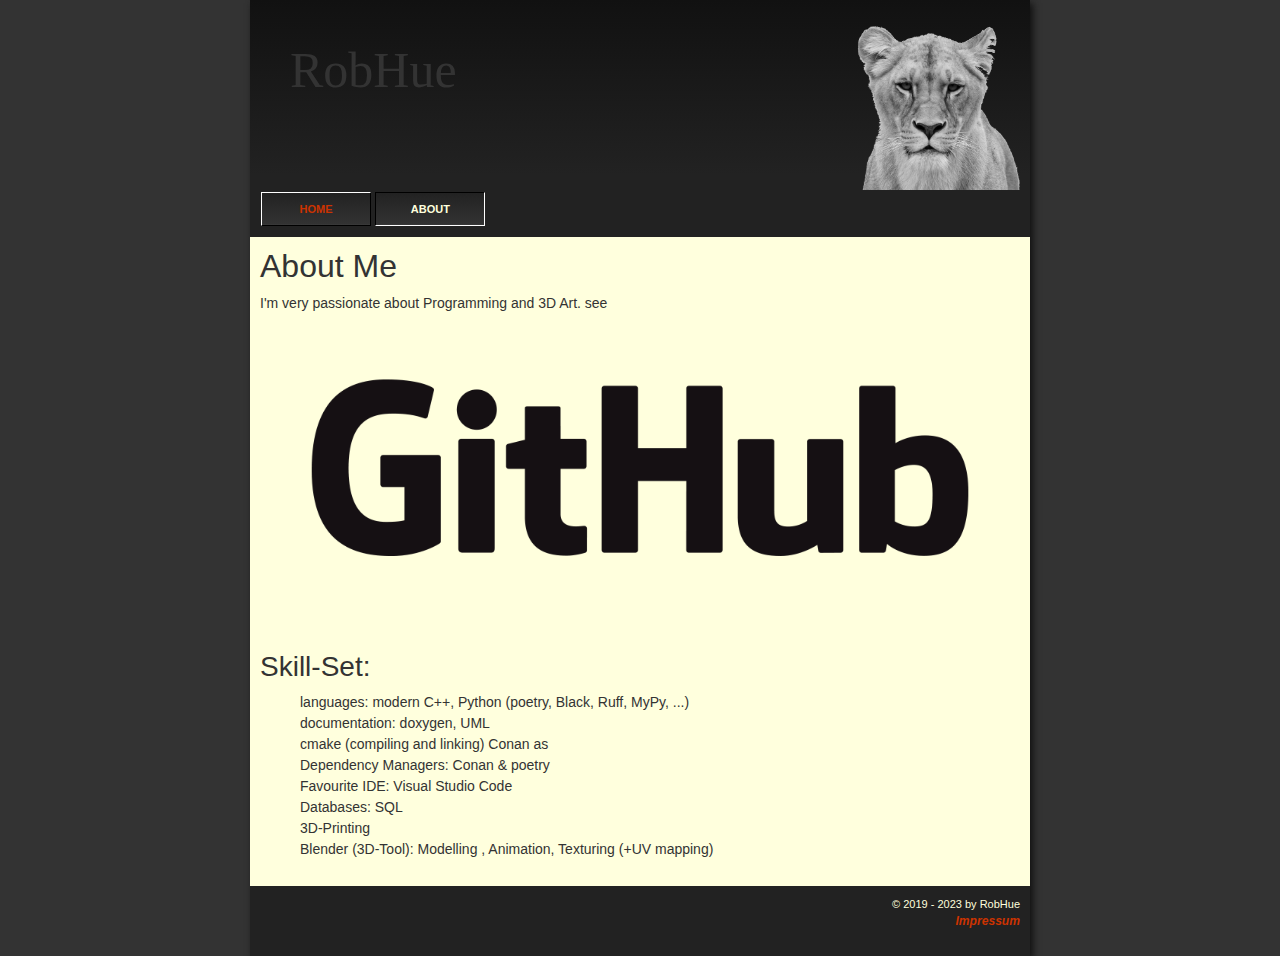
==== about.html @ 13b0eac0 "others" ====
<!DOCTYPE html>
<html lang="en">
  <head>
    <!-- Required meta tags -->
    <meta charset="utf-8" />
    <meta
      name="viewport"
      content="width=device-width, initial-scale=1, shrink-to-fit=no"
    />

    <!-- Bootstrap CSS -->
    <link
      rel="stylesheet"
      href="https://stackpath.bootstrapcdn.com/bootstrap/4.3.1/css/bootstrap.min.css"
      integrity="sha384-ggOyR0iXCbMQv3Xipma34MD+dH/1fQ784/j6cY/iJTQUOhcWr7x9JvoRxT2MZw1T"
      crossorigin="anonymous"
    />

    <!-- do not follow the links on this website -->
    <meta name="robots" content="nofollow" />

    <meta name="author" content="RobHue" />
    <meta name="description" content="My Website" />
    <meta name="keywords" content="" />

    <!-- Cascading Style Sheet -->
    <link href="styles/content.css" rel="stylesheet" media="screen" />
    <link href="styles/layout.css" rel="stylesheet" media="screen" />
    <link href="styles/fonts.css" rel="stylesheet" media="screen" />
    <link href="styles/menu.css" rel="stylesheet" media="screen" />

    <!-- tab icon of the site and title -->
    <link rel="shortcut icon" href="images/shell32_230.ico" />
    <title>RobHue - Homepage</title>
  </head>

  <body>
    <div id="layout">
      <div class="header">
        <div id="grad1" class="inhalt">
          <h1>RobHue</h1>
          <img src="images/lion.png" alt="image of a lion" />
        </div>
      </div>

      <div id="Rahmen" class="inhalt farbe">
        <ul id="Navigation">
          <li><a href="./index.html">HOME</a></li>
          <li><span>ABOUT</span></li>
        </ul>
        <div></div>
      </div>

      <div class="main">
        <div class="inhalt">
          <h2>About Me</h2>
          I'm very passionate about Programming and 3D Art. see
          <figure class="figure">
            <a href="https://github.com/RobertHue">
              <img
                src="images/GitHub_Logo.png"
                class="figure-img img-fluid rounded"
                alt="..."
              />
            </a>
          </figure>
          <h3>Skill-Set:</h3>
          <ul>
            <li>languages: modern C++, Python (poetry, Black, Ruff, MyPy, ...)</li>
            <li>documentation: doxygen, UML</li>
            <li>cmake (compiling and linking) Conan as </li>
            <li>Dependency Managers: Conan & poetry</li>
            <li>Favourite IDE: Visual Studio Code</li>
            <li>Databases: SQL</li>
            <li>3D-Printing</li>
            <li>
              Blender (3D-Tool): Modelling , Animation, Texturing (+UV mapping)
            </li>
          </ul>
        </div>
      </div>

      <div class="footer">
        <div class="inhalt farbe">
          <p>
            &copy; 2019 - 2023 by RobHue
            <br />
            <a href="./impressum.html">Impressum</a>
          </p>
        </div>
      </div>
    </div>

    <!-- Optional JavaScript -->
    <!-- jQuery first, then Popper.js, then Bootstrap JS -->
    <script
      src="https://code.jquery.com/jquery-3.3.1.slim.min.js"
      integrity="sha384-q8i/X+965DzO0rT7abK41JStQIAqVgRVzpbzo5smXKp4YfRvH+8abtTE1Pi6jizo"
      crossorigin="anonymous"
    ></script>
    <script
      src="https://cdnjs.cloudflare.com/ajax/libs/popper.js/1.14.7/umd/popper.min.js"
      integrity="sha384-UO2eT0CpHqdSJQ6hJty5KVphtPhzWj9WO1clHTMGa3JDZwrnQq4sF86dIHNDz0W1"
      crossorigin="anonymous"
    ></script>
    <script
      src="https://stackpath.bootstrapcdn.com/bootstrap/4.3.1/js/bootstrap.min.js"
      integrity="sha384-JjSmVgyd0p3pXB1rRibZUAYoIIy6OrQ6VrjIEaFf/nJGzIxFDsf4x0xIM+B07jRM"
      crossorigin="anonymous"
    ></script>

    <script src="scripts/modal_enlarge_image.js"></script>
  </body>
</html>
---- styles/content.css ----
/* style-sheet CSS describing the contents styles

usage:
    add
        <link href="styles/style.css" rel="stylesheet" type="text/css">
    into the head tag
 */

/* hover over images will make border appear */
.main .inhalt img:hover {
  color: black;
  border: 1px solid black;
  padding: 0px 0px 0px 0px;
  margin: 0 auto;
}
---- styles/layout.css ----
@charset "utf-8";
/* CSS Document describing the layout, meaning the sizes and locations of the boxes/blocks */

/* gradient of the top bar */
#grad1 {
  height: 175px;
  background-color: gray; /* For browsers that do not support gradients */
  background-image: linear-gradient(
    #111,
    #222
  ); /* Standard syntax (must be last) */
}

/**********************************************/

#layout {
  width: 780px;
  margin: auto;
  box-shadow: 3px 3px 7px #111;
}

.header {
  float: left;
  width: 780px;
  max-height: 200px;
  margin: auto;
}

.header .inhalt {
  padding: 10px 10px 10px 10px;
}

/* image on website (in the top right corner) */
.header h1 {
  float: left;
}

/* image on website (in the top right corner) */
.header img {
  padding: 0px 0px 0px 0px;
  border: 0px;
  margin: 0px;

  width: 180px;
  height: 180px;

  position: relative;
  float: right;
}

/**********************************************/

.main {
  width: 780px;
  margin: auto;

  min-height: 400px;
  background-color: #ffd;
}

/**********************************************/

.footer {
  width: 780px;
  margin: auto;
  min-height: 60px;
}
.footer .farbe {
  background-color: #222;
}
.footer .inhalt {
  padding: 10px 10px 10px 10px;
}
---- styles/fonts.css ----
@charset "utf-8";
/* CSS Document describing the FONT style & size & colors */

/******************
    GENERAL FONTS
*******************/
body {
  font-family: Verdana, SunSans-Regular, Sans-Serif;
  font-size: 11px;
  color: #333;
  background-color: #333;
}

h1 {
  color: #333;
  font-size: 50px;
  font-family: "Palatino Linotype", "Book Antiqua", Palatino, serif;
  padding: 30px;
}

/*************************
    MAIN CONTENT FONTS
**************************/

.main .inhalt {
  padding: 10px 10px 10px 10px;
  font-size: 14px;
}
.main .inhalt ul li {
  list-style: none;
}

.main a {
  text-decoration: none;
  color: #06c;
  font-weight: bold;
}
.main a:hover {
  text-decoration: underline;
  /*font-size:large;*/
}

/******************
    FOOTER FONTS
*******************/
.footer {
  color: #ffd;
  text-align: right;
}
.footer a {
  text-decoration: none;
  font-style: italic;
  font-weight: bold;
  font-size: 1.1em;
  color: #cc3300;
}
.footer a:hover {
  text-decoration: underline;
}
---- styles/menu.css ----
@charset "utf-8";
/* CSS Document describing the style of the menu/horizontal top navigation bar */

/**********************************************/

div #Rahmen {
  background-color: #222222;
  margin: auto;
  width: 780px;

  padding: 0.8em;
}
div#Rahmen div {
  clear: left;
}
ul#Navigation {
  margin: 0px;
  padding: 0px;
  text-align: center;
}
ul#Navigation li {
  list-style: none;
  float: left;
  /* ohne width - nach CSS 2.1 erlaubt */
  position: relative;
  margin: 0.2em;
  padding: 0px;
}

/**********************************************/

ul#Navigation li ul {
  margin: 0;
  padding: 0;
  position: absolute;
  top: 1.7em;
  left: -0.4em;
  display: none; /* Unternavigation ausblenden */
}
ul#Navigation li:hover ul {
  display: block;
  /* Unternavigation in modernen Browsern einblenden */
}
ul#Navigation li ul li {
  float: none;
  display: block;
  margin-bottom: 0.2em;
}

/**********************************************/

ul#Navigation a,
ul#Navigation span {
  display: block;
  width: 10em;
  /* Breite den in li enthaltenen Elementen zuweisen */
  padding: 0.7em 0em;
  text-decoration: none;
  font-weight: bold;
  border: 1px solid black;
  border-left-color: white;
  border-top-color: white;
  color: #cc3300;

  /*background-image:url(./header_BG.png);*/
  background-image: linear-gradient(
    #222,
    #333
  ); /* Standard syntax (must be last) */
  background-color: gray; /* For browsers that do not support gradients */
  background-position: center;
}
ul#Navigation a:hover,
ul#Navigation span,
li a#aktuell {
  border-color: white;
  border-left-color: black;
  border-top-color: black;
  color: #ffd;
  background-color: gray;
}
ul#Navigation li ul span {
  /* aktuelle Unterseite kennzeichnen */
  background-color: maroon;
}

/**********************************************/

/* Erweiterung zur dynamischen Ein-/Ausblendung */
ul#Navigation li > ul {
  display: none;
  top: 1.6em;
}
ul#Navigation li:hover > ul,
ul#Navigation li > a#aktuell + ul {
  display: block;
}
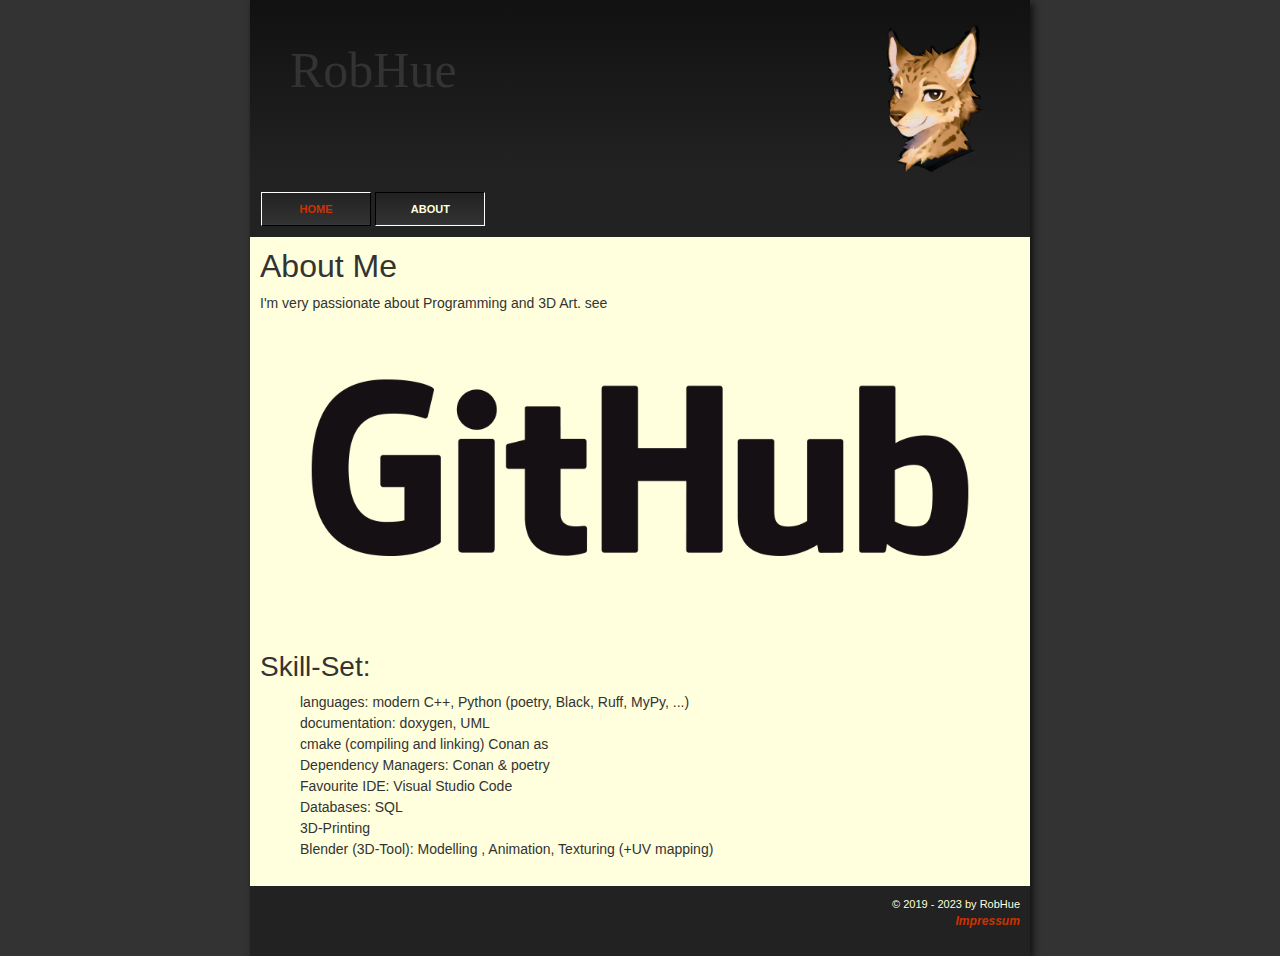
==== commit e208ac20: "replaced lion image" ====
--- a/about.html
+++ b/about.html
@@ -37,14 +37,14 @@
   <body>
     <div id="layout">
       <div class="header">
-        <div id="grad1" class="inhalt">
+        <div id="gradient" class="content">
           <h1>RobHue</h1>
-          <img src="images/lion.png" alt="image of a lion" />
+          <img src="images/rob-headje-alpha.png" alt="image of a lion" />
         </div>
       </div>
 
-      <div id="Rahmen" class="inhalt farbe">
-        <ul id="Navigation">
+      <div id="frame" class="content color">
+        <ul id="nav">
           <li><a href="./index.html">HOME</a></li>
           <li><span>ABOUT</span></li>
         </ul>
@@ -52,7 +52,7 @@
       </div>
 
       <div class="main">
-        <div class="inhalt">
+        <div class="content">
           <h2>About Me</h2>
           I'm very passionate about Programming and 3D Art. see
           <figure class="figure">
@@ -81,7 +81,7 @@
       </div>
 
       <div class="footer">
-        <div class="inhalt farbe">
+        <div class="content color">
           <p>
             &copy; 2019 - 2023 by RobHue
             <br />
--- a/styles/content.css
+++ b/styles/content.css
@@ -7,7 +7,7 @@
  */
 
 /* hover over images will make border appear */
-.main .inhalt img:hover {
+.main .content img:hover {
   color: black;
   border: 1px solid black;
   padding: 0px 0px 0px 0px;
--- a/styles/layout.css
+++ b/styles/layout.css
@@ -2,7 +2,7 @@
 /* CSS Document describing the layout, meaning the sizes and locations of the boxes/blocks */
 
 /* gradient of the top bar */
-#grad1 {
+#gradient {
   height: 175px;
   background-color: gray; /* For browsers that do not support gradients */
   background-image: linear-gradient(
@@ -26,7 +26,7 @@
   margin: auto;
 }
 
-.header .inhalt {
+.header .content {
   padding: 10px 10px 10px 10px;
 }
 
@@ -65,9 +65,9 @@
   margin: auto;
   min-height: 60px;
 }
-.footer .farbe {
+.footer .color {
   background-color: #222;
 }
-.footer .inhalt {
+.footer .content {
   padding: 10px 10px 10px 10px;
 }
--- a/styles/fonts.css
+++ b/styles/fonts.css
@@ -22,11 +22,11 @@
     MAIN CONTENT FONTS
 **************************/
 
-.main .inhalt {
+.main .content {
   padding: 10px 10px 10px 10px;
   font-size: 14px;
 }
-.main .inhalt ul li {
+.main .content ul li {
   list-style: none;
 }
 
--- a/styles/menu.css
+++ b/styles/menu.css
@@ -1,24 +1,24 @@
 @charset "utf-8";
-/* CSS Document describing the style of the menu/horizontal top navigation bar */
+/* CSS Document describing the style of the menu/horizontal top nav bar */
 
 /**********************************************/
 
-div #Rahmen {
+div #frame {
   background-color: #222222;
   margin: auto;
   width: 780px;
 
   padding: 0.8em;
 }
-div#Rahmen div {
+div#frame div {
   clear: left;
 }
-ul#Navigation {
+ul#nav {
   margin: 0px;
   padding: 0px;
   text-align: center;
 }
-ul#Navigation li {
+ul#nav li {
   list-style: none;
   float: left;
   /* ohne width - nach CSS 2.1 erlaubt */
@@ -29,19 +29,19 @@
 
 /**********************************************/
 
-ul#Navigation li ul {
+ul#nav li ul {
   margin: 0;
   padding: 0;
   position: absolute;
   top: 1.7em;
   left: -0.4em;
-  display: none; /* Unternavigation ausblenden */
+  display: none; /* Unternav ausblenden */
 }
-ul#Navigation li:hover ul {
+ul#nav li:hover ul {
   display: block;
-  /* Unternavigation in modernen Browsern einblenden */
+  /* Unternav in modernen Browsern einblenden */
 }
-ul#Navigation li ul li {
+ul#nav li ul li {
   float: none;
   display: block;
   margin-bottom: 0.2em;
@@ -49,8 +49,8 @@
 
 /**********************************************/
 
-ul#Navigation a,
-ul#Navigation span {
+ul#nav a,
+ul#nav span {
   display: block;
   width: 10em;
   /* Breite den in li enthaltenen Elementen zuweisen */
@@ -70,8 +70,8 @@
   background-color: gray; /* For browsers that do not support gradients */
   background-position: center;
 }
-ul#Navigation a:hover,
-ul#Navigation span,
+ul#nav a:hover,
+ul#nav span,
 li a#aktuell {
   border-color: white;
   border-left-color: black;
@@ -79,7 +79,7 @@
   color: #ffd;
   background-color: gray;
 }
-ul#Navigation li ul span {
+ul#nav li ul span {
   /* aktuelle Unterseite kennzeichnen */
   background-color: maroon;
 }
@@ -87,11 +87,11 @@
 /**********************************************/
 
 /* Erweiterung zur dynamischen Ein-/Ausblendung */
-ul#Navigation li > ul {
+ul#nav li > ul {
   display: none;
   top: 1.6em;
 }
-ul#Navigation li:hover > ul,
-ul#Navigation li > a#aktuell + ul {
+ul#nav li:hover > ul,
+ul#nav li > a#aktuell + ul {
   display: block;
 }
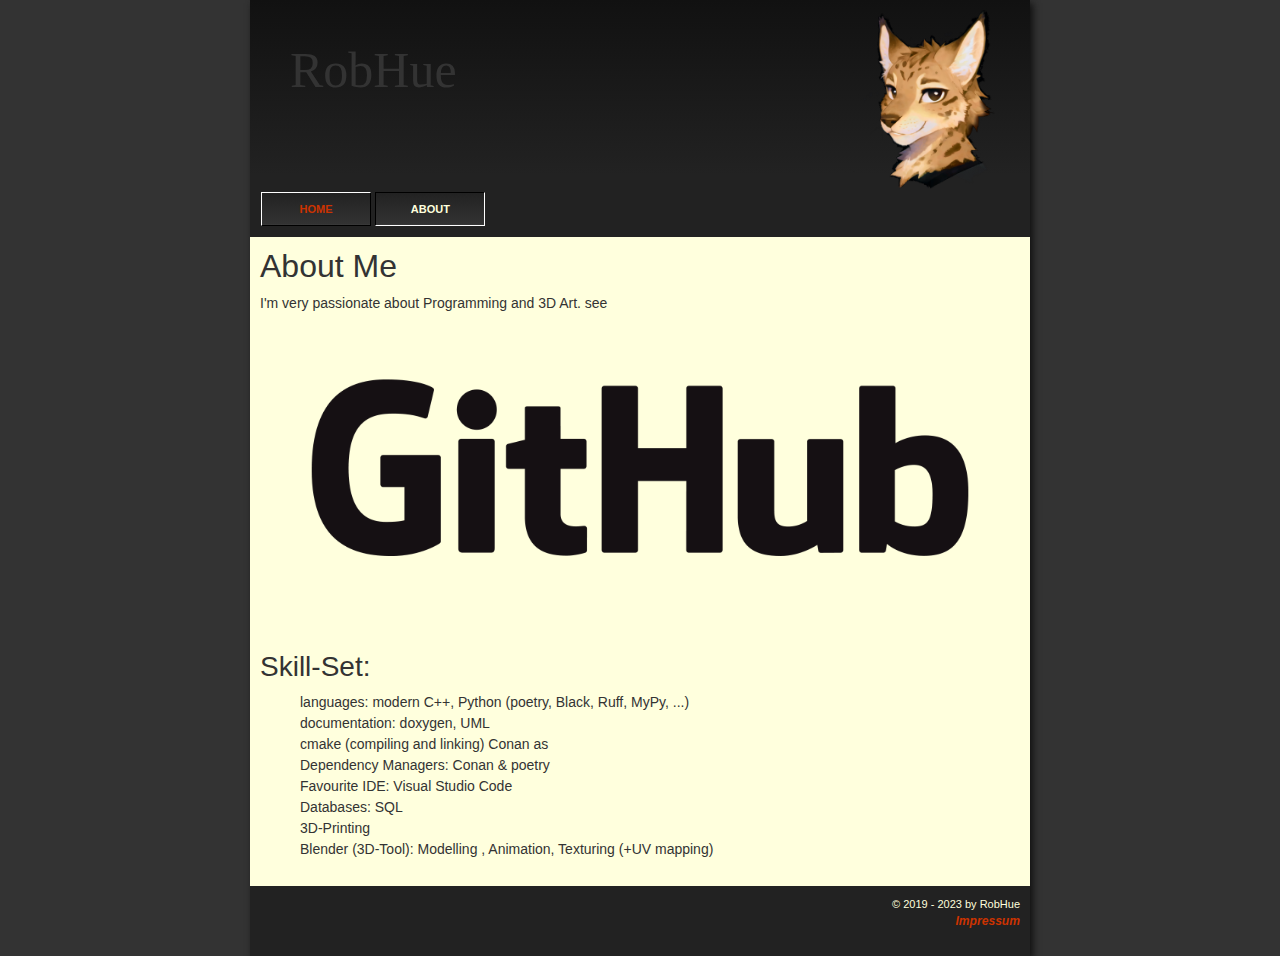
==== commit 10d5a6d1: "changed github logo mark location" ====
--- a/about.html
+++ b/about.html
@@ -1,20 +1,14 @@
 <!DOCTYPE html>
 <html lang="en">
-  <head>
+
+<head>
     <!-- Required meta tags -->
     <meta charset="utf-8" />
-    <meta
-      name="viewport"
-      content="width=device-width, initial-scale=1, shrink-to-fit=no"
-    />
+    <meta name="viewport" content="width=device-width, initial-scale=1, shrink-to-fit=no" />
 
     <!-- Bootstrap CSS -->
-    <link
-      rel="stylesheet"
-      href="https://stackpath.bootstrapcdn.com/bootstrap/4.3.1/css/bootstrap.min.css"
-      integrity="sha384-ggOyR0iXCbMQv3Xipma34MD+dH/1fQ784/j6cY/iJTQUOhcWr7x9JvoRxT2MZw1T"
-      crossorigin="anonymous"
-    />
+    <link rel="stylesheet" href="https://stackpath.bootstrapcdn.com/bootstrap/4.3.1/css/bootstrap.min.css"
+        integrity="sha384-ggOyR0iXCbMQv3Xipma34MD+dH/1fQ784/j6cY/iJTQUOhcWr7x9JvoRxT2MZw1T" crossorigin="anonymous" />
 
     <!-- do not follow the links on this website -->
     <meta name="robots" content="nofollow" />
@@ -32,83 +26,74 @@
     <!-- tab icon of the site and title -->
     <link rel="shortcut icon" href="images/shell32_230.ico" />
     <title>RobHue - Homepage</title>
-  </head>
+</head>
 
-  <body>
+<body>
     <div id="layout">
-      <div class="header">
-        <div id="gradient" class="content">
-          <h1>RobHue</h1>
-          <img src="images/rob-headje-alpha.png" alt="image of a lion" />
+        <div class="header">
+            <div id="gradient" class="content">
+                <h1>RobHue</h1>
+                <img src="images/rob-headje-alpha.png" alt="image of a lion" />
+            </div>
         </div>
-      </div>
 
-      <div id="frame" class="content color">
-        <ul id="nav">
-          <li><a href="./index.html">HOME</a></li>
-          <li><span>ABOUT</span></li>
-        </ul>
-        <div></div>
-      </div>
+        <div id="frame" class="content color">
+            <ul id="nav">
+                <li><a href="./index.html">HOME</a></li>
+                <li><span>ABOUT</span></li>
+            </ul>
+            <div></div>
+        </div>
 
-      <div class="main">
-        <div class="content">
-          <h2>About Me</h2>
-          I'm very passionate about Programming and 3D Art. see
-          <figure class="figure">
-            <a href="https://github.com/RobertHue">
-              <img
-                src="images/GitHub_Logo.png"
-                class="figure-img img-fluid rounded"
-                alt="..."
-              />
-            </a>
-          </figure>
-          <h3>Skill-Set:</h3>
-          <ul>
-            <li>languages: modern C++, Python (poetry, Black, Ruff, MyPy, ...)</li>
-            <li>documentation: doxygen, UML</li>
-            <li>cmake (compiling and linking) Conan as </li>
-            <li>Dependency Managers: Conan & poetry</li>
-            <li>Favourite IDE: Visual Studio Code</li>
-            <li>Databases: SQL</li>
-            <li>3D-Printing</li>
-            <li>
-              Blender (3D-Tool): Modelling , Animation, Texturing (+UV mapping)
-            </li>
-          </ul>
+        <div class="main">
+            <div class="content">
+                <h2>About Me</h2>
+                I'm very passionate about Programming and 3D Art. see
+                <figure class="figure">
+                    <a href="https://github.com/RobertHue">
+                        <img src="images/github/GitHub_Logo.png" class="figure-img img-fluid rounded" alt="..." />
+                    </a>
+                </figure>
+                <h3>Skill-Set:</h3>
+                <ul>
+                    <li>languages: modern C++, Python (poetry, Black, Ruff, MyPy, ...)</li>
+                    <li>documentation: doxygen, UML</li>
+                    <li>cmake (compiling and linking) Conan as </li>
+                    <li>Dependency Managers: Conan & poetry</li>
+                    <li>Favourite IDE: Visual Studio Code</li>
+                    <li>Databases: SQL</li>
+                    <li>3D-Printing</li>
+                    <li>
+                        Blender (3D-Tool): Modelling , Animation, Texturing (+UV mapping)
+                    </li>
+                </ul>
+            </div>
         </div>
-      </div>
 
-      <div class="footer">
-        <div class="content color">
-          <p>
-            &copy; 2019 - 2023 by RobHue
-            <br />
-            <a href="./impressum.html">Impressum</a>
-          </p>
+        <div class="footer">
+            <div class="content color">
+                <p>
+                    &copy; 2019 - 2023 by RobHue
+                    <br />
+                    <a href="./impressum.html">Impressum</a>
+                </p>
+            </div>
         </div>
-      </div>
     </div>
 
     <!-- Optional JavaScript -->
     <!-- jQuery first, then Popper.js, then Bootstrap JS -->
-    <script
-      src="https://code.jquery.com/jquery-3.3.1.slim.min.js"
-      integrity="sha384-q8i/X+965DzO0rT7abK41JStQIAqVgRVzpbzo5smXKp4YfRvH+8abtTE1Pi6jizo"
-      crossorigin="anonymous"
-    ></script>
-    <script
-      src="https://cdnjs.cloudflare.com/ajax/libs/popper.js/1.14.7/umd/popper.min.js"
-      integrity="sha384-UO2eT0CpHqdSJQ6hJty5KVphtPhzWj9WO1clHTMGa3JDZwrnQq4sF86dIHNDz0W1"
-      crossorigin="anonymous"
-    ></script>
-    <script
-      src="https://stackpath.bootstrapcdn.com/bootstrap/4.3.1/js/bootstrap.min.js"
-      integrity="sha384-JjSmVgyd0p3pXB1rRibZUAYoIIy6OrQ6VrjIEaFf/nJGzIxFDsf4x0xIM+B07jRM"
-      crossorigin="anonymous"
-    ></script>
+    <script src="https://code.jquery.com/jquery-3.3.1.slim.min.js"
+        integrity="sha384-q8i/X+965DzO0rT7abK41JStQIAqVgRVzpbzo5smXKp4YfRvH+8abtTE1Pi6jizo"
+        crossorigin="anonymous"></script>
+    <script src="https://cdnjs.cloudflare.com/ajax/libs/popper.js/1.14.7/umd/popper.min.js"
+        integrity="sha384-UO2eT0CpHqdSJQ6hJty5KVphtPhzWj9WO1clHTMGa3JDZwrnQq4sF86dIHNDz0W1"
+        crossorigin="anonymous"></script>
+    <script src="https://stackpath.bootstrapcdn.com/bootstrap/4.3.1/js/bootstrap.min.js"
+        integrity="sha384-JjSmVgyd0p3pXB1rRibZUAYoIIy6OrQ6VrjIEaFf/nJGzIxFDsf4x0xIM+B07jRM"
+        crossorigin="anonymous"></script>
 
     <script src="scripts/modal_enlarge_image.js"></script>
-  </body>
+</body>
+
 </html>
--- a/styles/layout.css
+++ b/styles/layout.css
@@ -25,7 +25,6 @@
   max-height: 200px;
   margin: auto;
 }
-
 .header .content {
   padding: 10px 10px 10px 10px;
 }
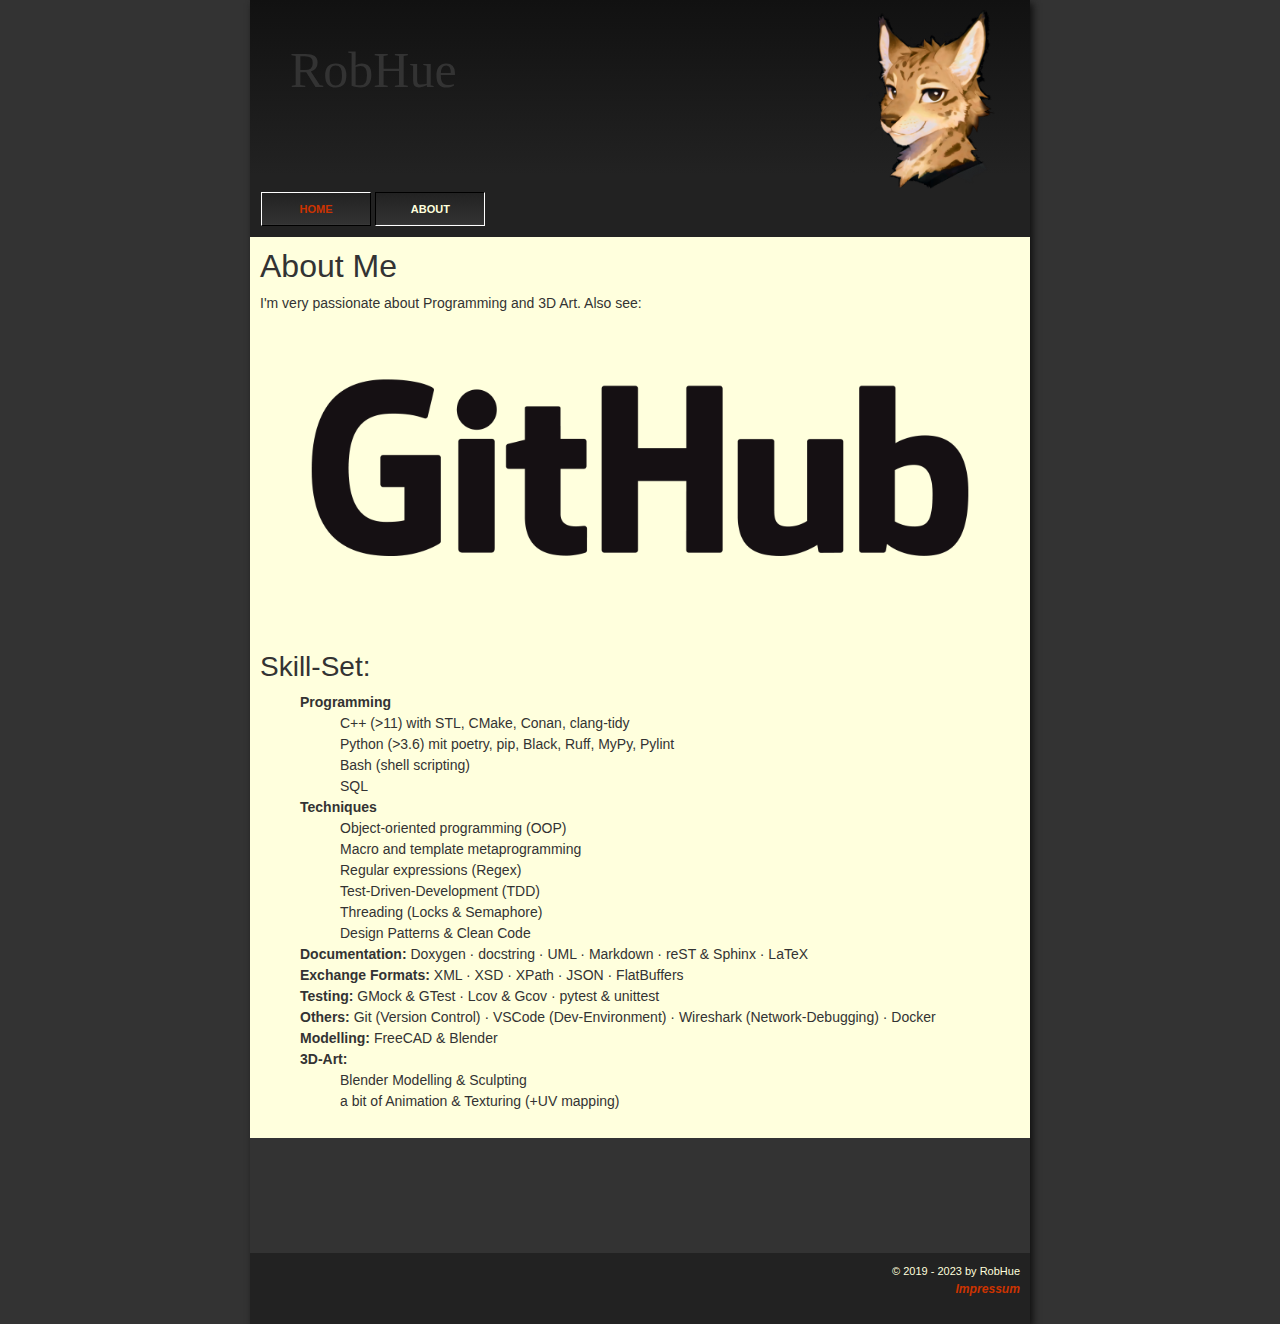
==== commit f0e15c04: "added info to about page" ====
--- a/about.html
+++ b/about.html
@@ -48,27 +48,88 @@
         <div class="main">
             <div class="content">
                 <h2>About Me</h2>
-                I'm very passionate about Programming and 3D Art. see
+                I'm very passionate about Programming and 3D Art.
+
+                Also see:
                 <figure class="figure">
                     <a href="https://github.com/RobertHue">
                         <img src="images/github/GitHub_Logo.png" class="figure-img img-fluid rounded" alt="..." />
                     </a>
                 </figure>
+
                 <h3>Skill-Set:</h3>
                 <ul>
-                    <li>languages: modern C++, Python (poetry, Black, Ruff, MyPy, ...)</li>
-                    <li>documentation: doxygen, UML</li>
-                    <li>cmake (compiling and linking) Conan as </li>
-                    <li>Dependency Managers: Conan & poetry</li>
-                    <li>Favourite IDE: Visual Studio Code</li>
-                    <li>Databases: SQL</li>
-                    <li>3D-Printing</li>
-                    <li>
-                        Blender (3D-Tool): Modelling , Animation, Texturing (+UV mapping)
-                    </li>
+                    <li><b>Programming</b></li>
+                    <ul>
+                        <li>C++ (>11) with STL, CMake, Conan, clang-tidy</li>
+                        <li>Python (>3.6) mit poetry, pip, Black, Ruff, MyPy, Pylint</li>
+                        <li>Bash (shell scripting)</li>
+                        <li>SQL</li>
+                    </ul>
+                    <li><b>Techniques</b></li>
+                    <ul>
+                        <li>Object-oriented programming (OOP)</li>
+                        <li>Macro and template metaprogramming</li>
+                        <li>Regular expressions (Regex)</li>
+                        <li>Test-Driven-Development (TDD)</li>
+                        <li>Threading (Locks &amp; Semaphore)</li>
+                        <li>Design Patterns &amp; Clean Code</li>
+                    </ul>
+                    <li><b>Documentation:</b> Doxygen · docstring · UML · Markdown · reST &amp; Sphinx · LaTeX</li>
+                    <li><b>Exchange Formats:</b> XML · XSD · XPath · JSON · FlatBuffers</li>
+                    <li><b>Testing:</b> GMock & GTest · Lcov &amp; Gcov · pytest &amp; unittest</li>
+                    <li><b>Others:</b> Git (Version Control) · VSCode (Dev-Environment) · Wireshark
+                        (Network-Debugging) · Docker</li>
+                    <li><b>Modelling:</b> FreeCAD &amp; Blender</li>
+                    <li><b>3D-Art:</b></li>
+                    <ul>
+                        <li>Blender Modelling &amp; Sculpting</li>
+                        <li>a bit of Animation &amp; Texturing (+UV mapping)</li>
+                    </ul>
                 </ul>
             </div>
         </div>
+
+
+
+        \eintragK{}{
+        \begin{tabu} to \maincolumnwidth {p{\tabBreite}@{\hspace{\tabSpace}}X{l}}
+        {\mdseries Programming}: &
+        \begin{itemize}
+        \item C++ (>11) with STL, CMake, Conan, clang-tidy
+        \item Python (>3.6) mit poetry, pip, Black, Ruff, MyPy, Pylint
+        \item Bash (shell scripting)
+        \item SQL
+        \end{itemize}
+        \\
+        {\mdseries Techniques}: &
+        \begin{itemize}
+        \item Object-oriented programming (OOP)
+        \item Macro and template metaprogramming
+        \item Regular expressions (Regex)
+        \item Test-Driven-Development (TDD)
+        \item Threading (Locks &amp; Semaphore)
+        \item Design Patterns &amp; Clean Code
+        \end{itemize}
+        \\
+        {\mdseries Documentation}: & Doxygen · docstring · UML · Markdown · reST &amp; Sphinx · LaTeX
+        \\
+        {\mdseries Exchange Formats}: & XML · XSD · XPath · JSON · FlatBuffers
+        \\
+        {\mdseries Testing}: & GMock &amp; GTest · Lcov &amp; Gcov · pytest &amp; unittest
+        \\
+        {\mdseries Others}: & Git (Version Control) &amp; VSCode (Dev-Environment) &amp; Wireshark (Network-Debugging)
+        &amp;
+        Docker
+        \\
+        {\mdseries Modelling}: & FreeCAD &amp; Blender
+        \\
+        \end{tabu}
+        }
+
+
+
+
 
         <div class="footer">
             <div class="content color">
--- a/styles/content.css
+++ b/styles/content.css
@@ -8,8 +8,14 @@
 
 /* hover over images will make border appear */
 .main .content img:hover {
-  color: black;
-  border: 1px solid black;
-  padding: 0px 0px 0px 0px;
-  margin: 0 auto;
+    color: black;
+    border: 1px solid black;
+    padding: 0px 0px 0px 0px;
+    margin: 0 auto;
 }
+
+#github {
+    font-size: 32px;
+    color: rgb(0, 0, 0);
+    float: right;
+}
